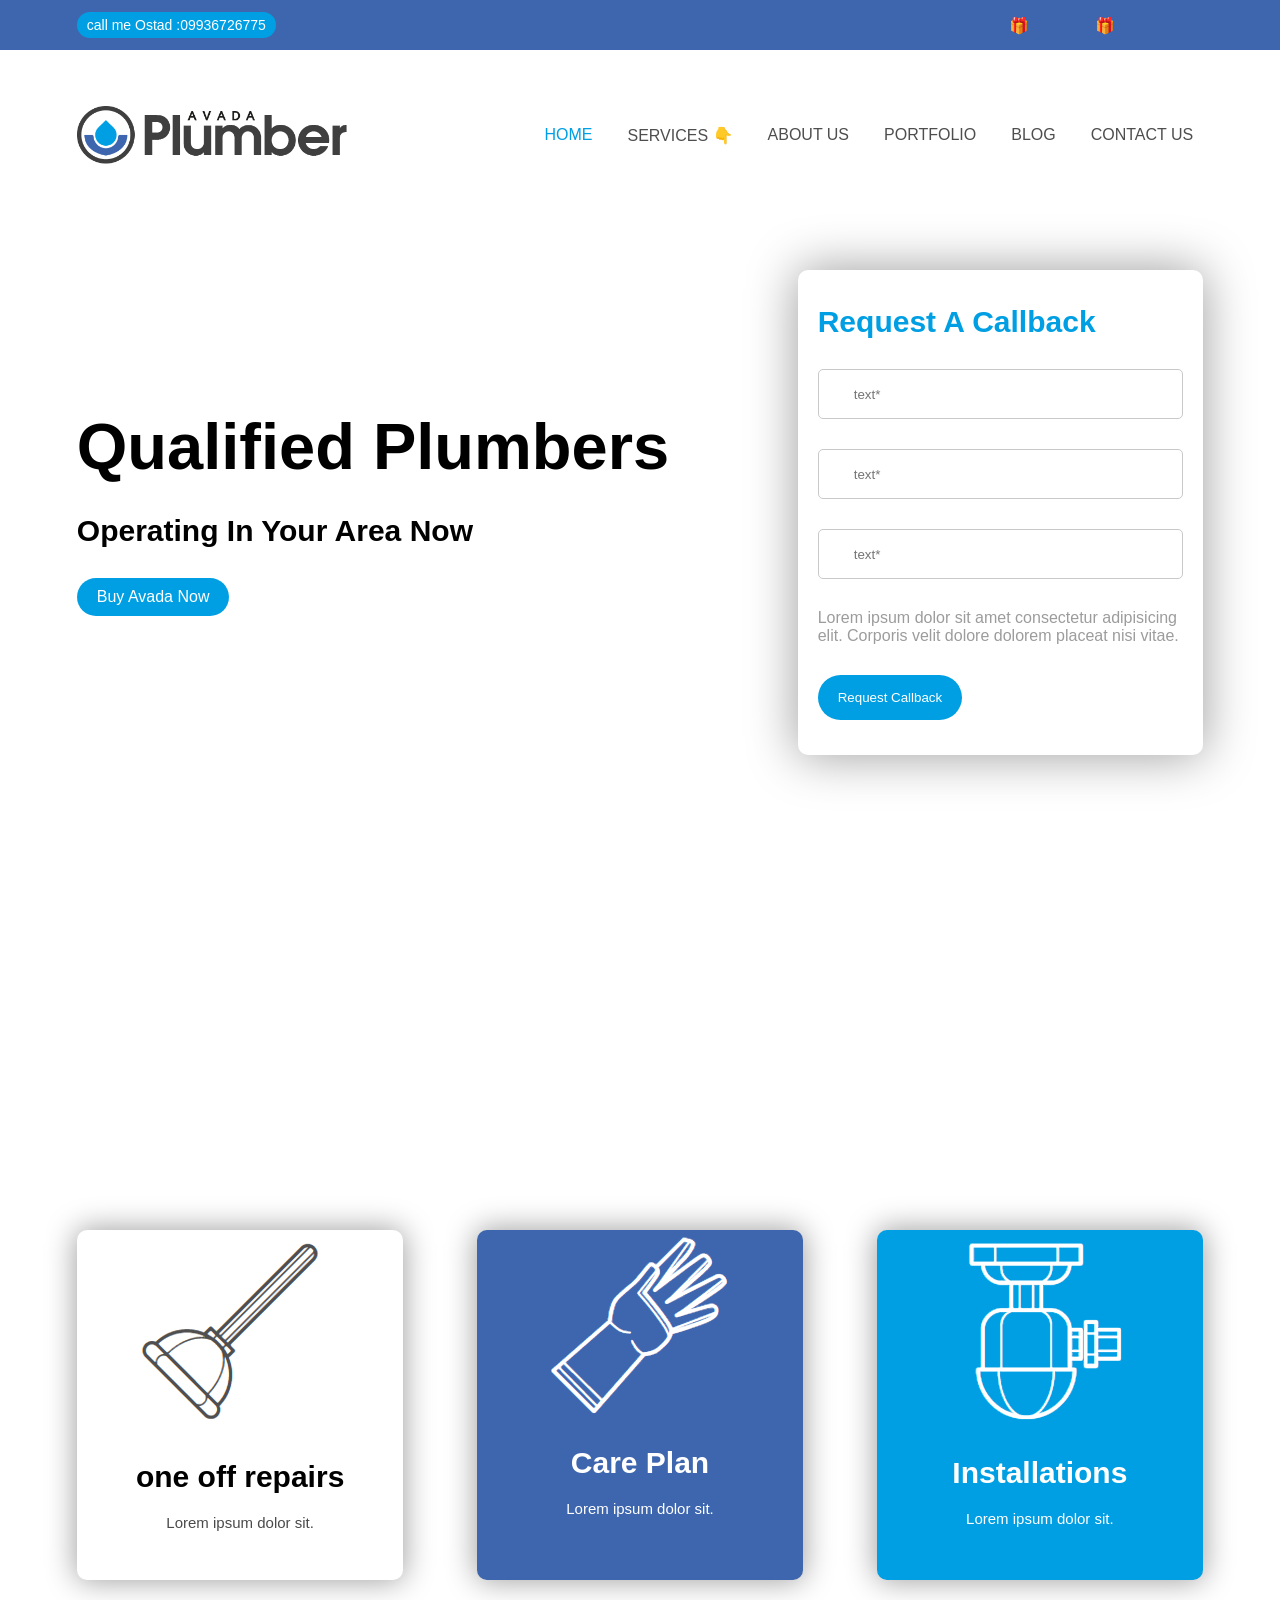
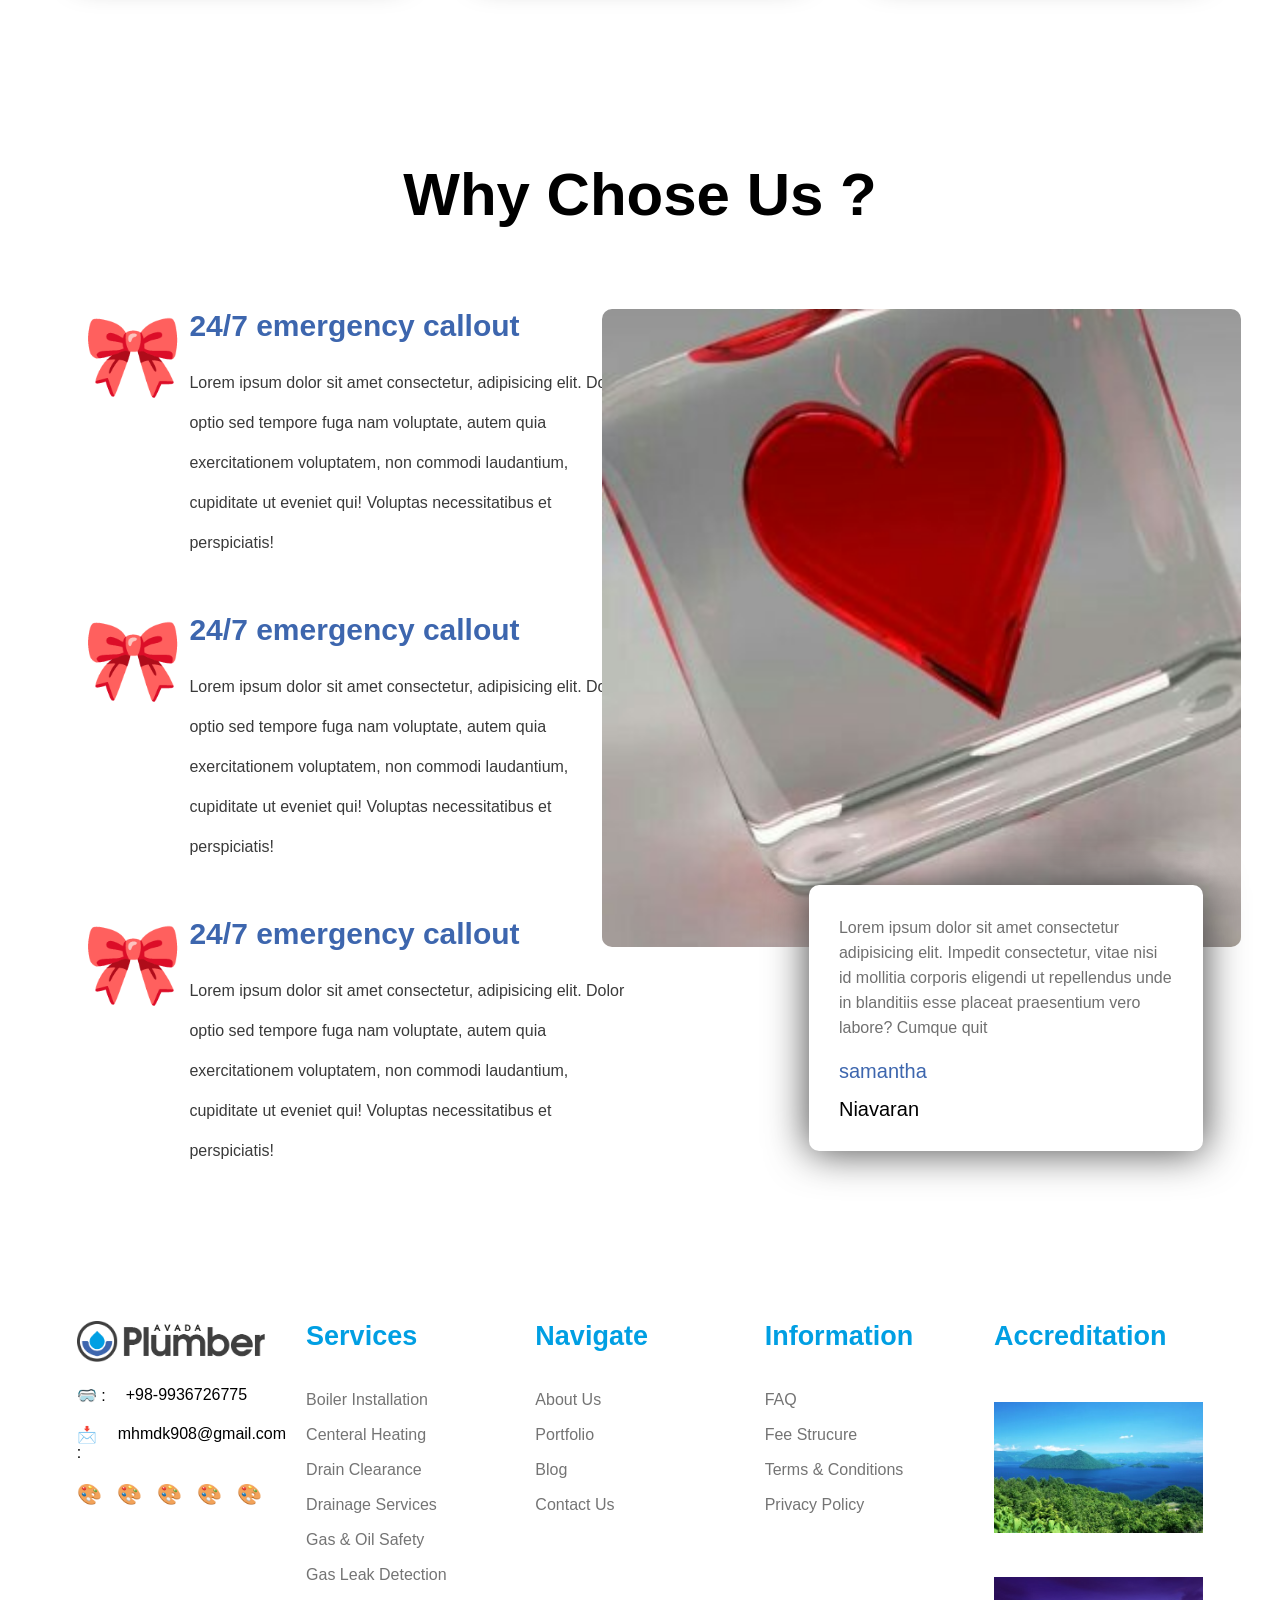
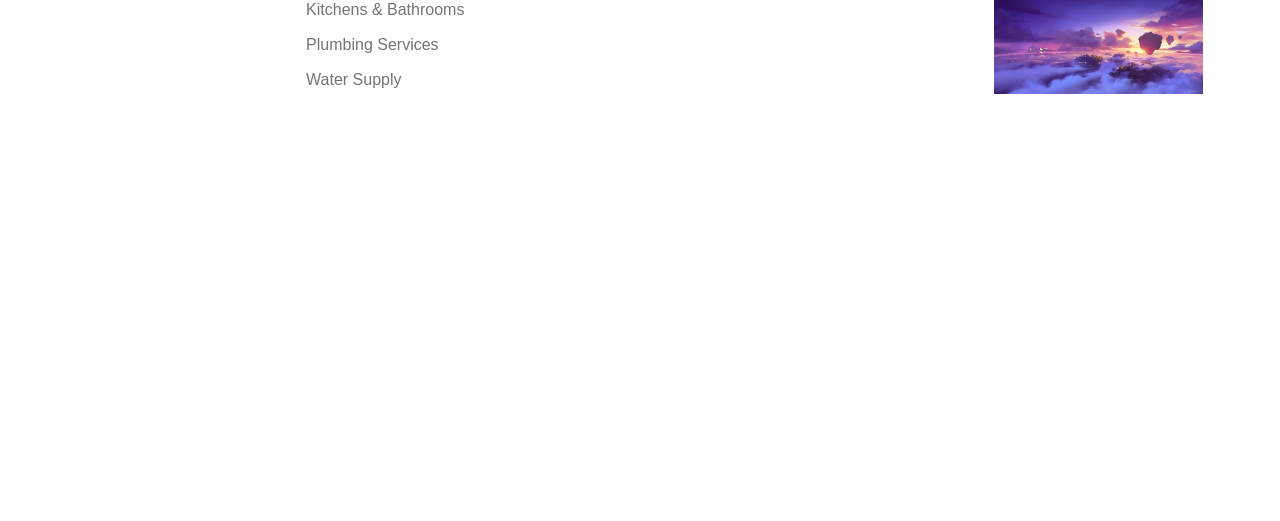
==== index.html @ bf87d418 "Rename index3-project.html to index.html" ====
<!DOCTYPE html>
<html lang="en">

<head>
    <meta charset="UTF-8">
    <meta name="viewport" content="width=device-width, initial-scale=1.0">
    <title>Document</title>
    <link rel="stylesheet" href="public.css">
    <link rel="stylesheet" href="master.css">
</head>

<body>
    <div class="row head_top">
        <div><a href=""> call me Ostad :09936726775</a></div>
        <div>
            <a href="">
                <span>🎁</span>
                <span>gift</span>
            </a>
            <a href="">
                <span>🎁</span>
                <span>khodam</span>
            </a>
        </div>
    </div>
    <section class="head_bottom">
        <header class="row">
            <figure>
                <img src="assets/img/avada-plumber@2x.png" alt="">
            </figure>
            <nav>
                <ul>
                    <li><a href="">home</a></li>
                    <li><a href="">services 👇</a>
                        <ul>
                            <li><a href="">boiler installation</a></li>
                            <li><a href="">canteral heating</a></li>
                            <li><a href="">drain clearance</a></li>
                            <li><a href="">drainage services</a></li>
                            <li><a href="">gas & oil safety</a></li>
                            <li><a href="">gas leak detection</a></li>
                            <li><a href="">kitchens & bathrooms</a></li>
                            <li><a href="">plumbing services</a></li>
                            <li><a href="">water supply</a></li>
                        </ul>
                    </li>
                    <li><a href="">about us</a></li>
                    <li><a href="">portfolio</a></li>
                    <li><a href="">blog</a></li>
                    <li><a href="">contact us</a></li>
                </ul>
            </nav>
        </header>
        <div class="row">
            <div>
                <h1>qualified plumbers</h1>
                <h3>operating in your area now </h3>
                <a href="">buy avada now</a>
            </div>
            <div>
                <form action="">
                    <h5>request a callback</h5>
                    <input type="text" placeholder="text*">
                    <input type="text" placeholder="text*">
                    <input type="text" placeholder="text*">
                    <p>Lorem ipsum dolor sit amet consectetur adipisicing elit. Corporis velit dolore dolorem placeat
                        nisi vitae.</p>
                    <button>request callback</button>
                </form>
            </div>
        </div>
    </section>
    <section class="row services">
        <figure>
            <img src="assets/img/img1.png" alt="">
            <h4>one off repairs</h4>
            <figcaption>Lorem ipsum dolor sit.</figcaption>
        </figure>
        <figure>
            <img src="assets/img/img2.png" alt="">
            <h4>care plan</h4>
            <figcaption>Lorem ipsum dolor sit.</figcaption>
        </figure>
        <figure>
            <img src="assets/img/img3.png" alt="">
            <h4>installations</h4>
            <figcaption>Lorem ipsum dolor sit.</figcaption>
        </figure>
    </section>
    <div class="row_h">
        <h3> why chose us ?</h3>
    </div>
    <section class="row miss_box">
        <div>
            <div class="simpleArt">
                <div>
                    🎀
                </div>
                <div>
                    <h3>24/7 emergency callout</h3>
                    <p>Lorem ipsum dolor sit amet consectetur, adipisicing elit. Dolor optio sed tempore fuga nam
                        voluptate, autem quia exercitationem voluptatem, non commodi laudantium, cupiditate ut eveniet
                        qui! Voluptas necessitatibus et perspiciatis!</p>
                </div>
            </div>
            <div class="simpleArt">
                <div>
                    🎀
                </div>
                <div>
                    <h3>24/7 emergency callout</h3>
                    <p>Lorem ipsum dolor sit amet consectetur, adipisicing elit. Dolor optio sed tempore fuga nam
                        voluptate, autem quia exercitationem voluptatem, non commodi laudantium, cupiditate ut eveniet
                        qui! Voluptas necessitatibus et perspiciatis!</p>
                </div>
            </div>
            <div class="simpleArt">
                <div>
                    🎀
                </div>
                <div>
                    <h3>24/7 emergency callout</h3>
                    <p>Lorem ipsum dolor sit amet consectetur, adipisicing elit. Dolor optio sed tempore fuga nam
                        voluptate, autem quia exercitationem voluptatem, non commodi laudantium, cupiditate ut eveniet
                        qui! Voluptas necessitatibus et perspiciatis!</p>
                </div>
            </div>
        </div>
        <figure>
            <img src="assets/img/aa.jpg" alt="">
            <figcaption>
                <p>Lorem ipsum dolor sit amet consectetur adipisicing elit. Impedit consectetur, vitae nisi id mollitia
                    corporis eligendi ut repellendus unde in blanditiis esse placeat praesentium vero labore? Cumque
                    quit </p>
                <span>samantha</span>
                <span>niavaran</span>
            </figcaption>
        </figure>

    </section>
    <footer class="row footer">
        <div class="row">
            <div>
                <img src="assets/img/avada-plumber@2x.png" alt="">
                <div>
                    <span>🥽 :</span>
                    <span>+98-9936726775</span>
                </div>
                <div>
                    <span>📩 :</span>
                    <span>mhmdk908@gmail.com</span>
                </div>
                <ul>
                    <li><a href="">🎨</a></li>
                    <li><a href="">🎨</a></li>
                    <li><a href="">🎨</a></li>
                    <li><a href="">🎨</a></li>
                    <li><a href="">🎨</a></li>
                </ul>
            </div>
            <div>
                <h4>services</h4>
                <ul>
                    <li><a href="">boiler installation</a></li>
                    <li><a href="">centeral heating</a></li>
                    <li><a href="">drain clearance</a></li>
                    <li><a href="">drainage services</a></li>
                    <li><a href="">gas & oil safety</a></li>
                    <li><a href="">gas leak detection</a></li>
                    <li><a href="">kitchens & bathrooms</a></li>
                    <li><a href="">plumbing services</a></li>
                    <li><a href="">water supply</a></li>
                </ul>
            </div>
            <div>
                <h4>navigate</h4>
                <ul>
                    <li><a href="">about us</a></li>
                    <li><a href="">portfolio</a></li>
                    <li><a href="">blog</a></li>
                    <li><a href="">contact us</a></li>
                </ul>
            </div>
            <div>
                <h4>information</h4>
                <ul>
                    <li><a href="">FAQ</a></li>
                    <li><a href="">fee strucure</a></li>
                    <li><a href="">terms & conditions</a></li>
                    <li><a href="">privacy policy</a></li>
                </ul>
            </div>
            <div>
                <h4>accreditation</h4>
                <img src="assets/img/ii.jpg" alt="">
                <img src="assets/img/wallpaper2.jpg" alt="">
            </div>
        </div>
        <div></div>
    </footer>
</body>

</html>
---- public.css ----
*, *::after, *::before{
    margin: 0;
    padding: 0;
    box-sizing: border-box;
}
body{
    font-size: 100%;
    font-family: Arial, "Helvetica Neue", Helvetica, sans-serif;
}
.row{
    display: flex;
    width: 100%;
    flex-wrap: wrap;
}
a{
    text-decoration: none;
    color: inherit;
    &:visited{
        color: inherit;
    }
}
li{
    list-style-type: none;
}
---- master.css ----
:root {
    --darkblue: rgb(61, 102, 174);
    --lightBlue: rgb(0, 159, 227);
}

.head_top {
    height: 50px;
    background-color: var(--darkblue);
    padding: 0 6%;
    justify-content: space-between;

    >div {
        width: 250px;
        height: 100%;
        /* border: 1px solid red; */
        display: flex;
        align-items: center;

        &:first-of-type {
            >a {
                color: white;
                background-color: var(--lightBlue);
                padding: 5px 10px;
                border-radius: 50px;
                font-size: 14px;
                transition: .4s;

                &:hover {
                    background-color: transparent;
                }

            }
        }

        &:last-of-type {
            justify-content: end;
            gap: 5px;

            >a {
                /* background-color: orange; */
                color: white;
                font-size: 16px;
                text-transform: capitalize;

                &:hover {
                    >span {
                        &:nth-of-type(2) {
                            opacity: 1;
                        }
                    }
                }

                >span {
                    margin: 8px;

                    &:nth-of-type(2) {
                        opacity: 0;
                        transition: .4s;
                    }
                }
            }
        }

    }
}

.head_bottom {
    width: 100%;
    min-height: 120vh;
    background-image: url(homepage-hero-background-scaled.jpg);
    background-size: cover;
    /* border: 2px solid red; */
    padding: 0 6%;
    >* {
        border: 0px solid red;


    }

    >header {
        height: 170px;
        /* padding: 50px 0; */

        >* {
            border: 0px solid black;

        }

        >figure {
            width: 30%;
            display: flex;
            align-items: center;

            >img {
                width: 80%;

            }
        }

        >nav {
            width: 70%;
            /* background-color: yellow; */

            >ul {
                width: 100%;
                height: 100%;
                display: flex;
                justify-content: end;
                /* align-items: center; */
                gap: 15px;
                

                >li {
                    position: relative;
                    /* border: 1px solid black; */
                    display: flex;
                    align-items: center;
                    

                    &:first-of-type {
                        >a {
                            color: var(--lightBlue);
                        }
                    }

                    >a {
                        /* background-color: red; */
                        font-size: 16px;
                        text-transform: uppercase;
                        color: rgb(78, 78, 78);
                        padding: 15px 10px;

                        &:hover {
                            color: var(--lightBlue);
                        }
                    }

                    /* /////sub menu ///// */

                    &:hover {
                        >ul {
                            display: block;
                            opacity: 1;
                            visibility: visible;
                            left: 0;
                        }
                    }

                    >ul {
                        width: 200%;
                        padding: 15px;
                        background-color: white;
                        position: absolute;
                        top: 120px;
                        left: -220px;
                        /* display: none; */
                        /* border: 1px solid black; */
                        opacity: 0;
                        transition: 0.8s;
                        visibility: hidden;
                        >li {
                            /* border: 1px  solid black; */
                            width: 100%;
                            margin: 10px;
                            border-bottom: 1px solid rgb(165, 165, 165);                           
                            &:nth-last-of-type{
                                border-bottom: none;
                            }

                            >a {
                                font-size: 20px;
                                line-height: 35px;
                                text-transform: capitalize;
                                /* border: .5px solid black; */

                            }
                        }
                    }
                }
            }
        }
    }

    >div {
        >div {
            min-height: 300px;
            /* border: 1px solid black; */
            display: flex;
            flex-wrap: wrap;
            align-content: center;
            padding: 50px 0;

            &:first-of-type {
                width: 60%;

                /* background-color: aqua; */
                >* {
                    width: 100%;
                }

                >h1 {
                    font-size: 65px;
                    text-transform: capitalize;
                }

                >h3 {
                    font-size: 30px;
                    text-transform: capitalize;
                    margin: 30px 0;
                }

                >a {
                    background-color: var(--lightBlue);
                    color: white;
                    text-transform: capitalize;
                    padding: 10px 20px;
                    border-radius: 50px;
                    width: fit-content;
                }

            }

            &:last-of-type {
                width: 40%;
                /* background-color: blueviolet; */
                justify-content: flex-end;

                >form {
                    background-color: white;
                    width: 90%;
                    /* height: 400px; */
                    border-radius: 10px;
                    box-shadow: 0 0 50px 1px rgb(158, 158, 158);
                    padding: 20px;

                    >* {
                        margin: 15px 0;
                    }

                    >h5 {
                        color: var(--lightBlue);
                        font-size: 30px;
                        text-transform: capitalize;

                    }

                    >input {
                        width: 100%;
                        border-radius: 3px;
                        height: 50px;
                        padding-left: 15px;
                        border: 1px solid rgb(201, 201, 201);
                        border-radius: 5px;
                        outline: none;

                        &::placeholder {
                            padding-left: 20px;
                        }
                    }

                    >p {
                        color: rgb(156, 156, 156);
                    }

                    >button {
                        width: fit-content;
                        padding: 15px 20px;
                        background-color: var(--lightBlue);
                        color: white;
                        text-transform: capitalize;
                        border: none;
                        border-radius: 50px;
                    }

                }
            }
        }
    }
}

.services {
    padding: 100px 6%;
    justify-content: space-between;

    >figure {

        width: 29%;
        height: 350px;
        border-radius: 10px;
        box-shadow: 0 0 30px 1px rgb(158, 158, 158);

        >img {
            display: block;
            margin: auto;
        }

        >h4,
        >figcaption {
            text-align: center;
            width: 100%;
        }

        >h4 {
            font-size: 30px;
            margin: 20px 0;
        }

        >figcaption {
            font-size: 15px;
            color: rgb(75, 74, 74);
        }

        &:nth-of-type(2) {
            background-color: var(--darkblue);
            color: white;

            >h4 {
                text-transform: capitalize;
            }

            >figcaption {
                color: white;

            }
        }

        &:nth-of-type(3) {
            background-color:var(--lightBlue);
            color: white;

            >h4 {
                text-transform: capitalize;
            }

            >figcaption {
                color: white;

            }
        }
    }
}

.row_h {
    >h3 {
        padding: 0 6%;
        font-size: 60px;
        display: flex;
        justify-content: center;
        align-items: center;
        font-family: Arial, "Helvetica Neue", Helvetica, sans-serif;
        text-transform: capitalize;
        margin: 80px 0;
    }

}

.miss_box {
    width: 100%;
    padding: 0 6%;
    min-height: 100px;
    /* border: 1px solid red; */
    >div{
        width: 50%;
        min-height: 200px;
        /* border: 1px solid black; */

        &:nth-of-type(1){
            >.simpleArt{
                margin-bottom: 50px;
                display: flex;
                width: 100%;
                /* border: 2px solid yellow; */
                min-height: 100px;
                >div{
                    &:first-of-type{
                        width: 20%;
                        display: flex;
                        justify-content: center;
                        font-size: 80px;

                    }
                    &:last-of-type{
                        width: 80%;
                        >h3{
                            color: var(--darkblue);
                            margin-bottom: 20px;
                            font-size: 30px;
                        }
                        >p{
                            color: rgb(58, 58, 58);
                            line-height: 40px;
                        }
                    }
                }
            }
        }
    }
    >figure{
        width: 50%;
        /* background-color: red; */
        display: flex;
        justify-content: center;
        position: relative;
        >img{
            border-radius: 10px;
            height: 70%;

        }
        >figcaption{
            width: 70%;
            min-height: 100px;
            border-radius: 10px;
            box-shadow: 0 0 40px 1px rgb(73, 73, 73) ;
            position: absolute;
            bottom: 70px;
            right: 0;
            background-color: white;
            background-size: cover;
            padding: 30px;
            >P{
                color: rgb(112, 112, 112);
                line-height: 25px;
                margin-bottom:20px; 
                
            }
            >span{
                display: block;
                width: 100%;
                &:nth-of-type(1){
                    color: var(--darkblue);
                    font-size: 20px;
                    margin:15px 0;
                }
                &:nth-of-type(2){
                    font-size: 20px;
                    text-transform: capitalize;
                }
            }
        }
    }
}
.footer{
    width: 100%;
    min-height: 100vh;
    /* border: 2px solid black; */

    >div{
        /* border: 1px solid red; */
        gap: 20px;
        &:first-of-type{
            padding: 100px 6%;
            >div{
                width: 1%;
                flex-grow: 1;
                min-height: 100px;
                /* border: 2px solid yellowgreen; */
                &:nth-of-type(1){
                    >img{
                        width: 90%;
                    }
                    >div{
                        display: flex;
                        margin: 20px 0;
                        gap: 20px;

                    }
                    >ul{
                        display: flex;
                        font-size: 20px;
                        gap: 15px;
                    }
                }
                &:nth-of-type(2),
                &:nth-of-type(3),
                &:nth-of-type(4), 
                &:nth-of-type(5){
                    >h4{
                        color: var(--lightBlue);
                        font-size: 27px;
                        margin-bottom: 30px;
                        font-family: Arial, "Helvetica Neue", Helvetica, sans-serif;
                        text-transform: capitalize;
                    }
                    >ul{
                        >li{
                            line-height: 35px;
                            >a{
                                color: rgb(116, 116, 116);
                                text-transform: capitalize;
                                font-family: Arial, "Helvetica Neue", Helvetica, sans-serif;
                            }
                        }
                    }
                    >img{
                        width: 100%;
                        margin: 20px 0;
                    }
                }
            }
        }
        &:last-of-type{

        }


    }
}
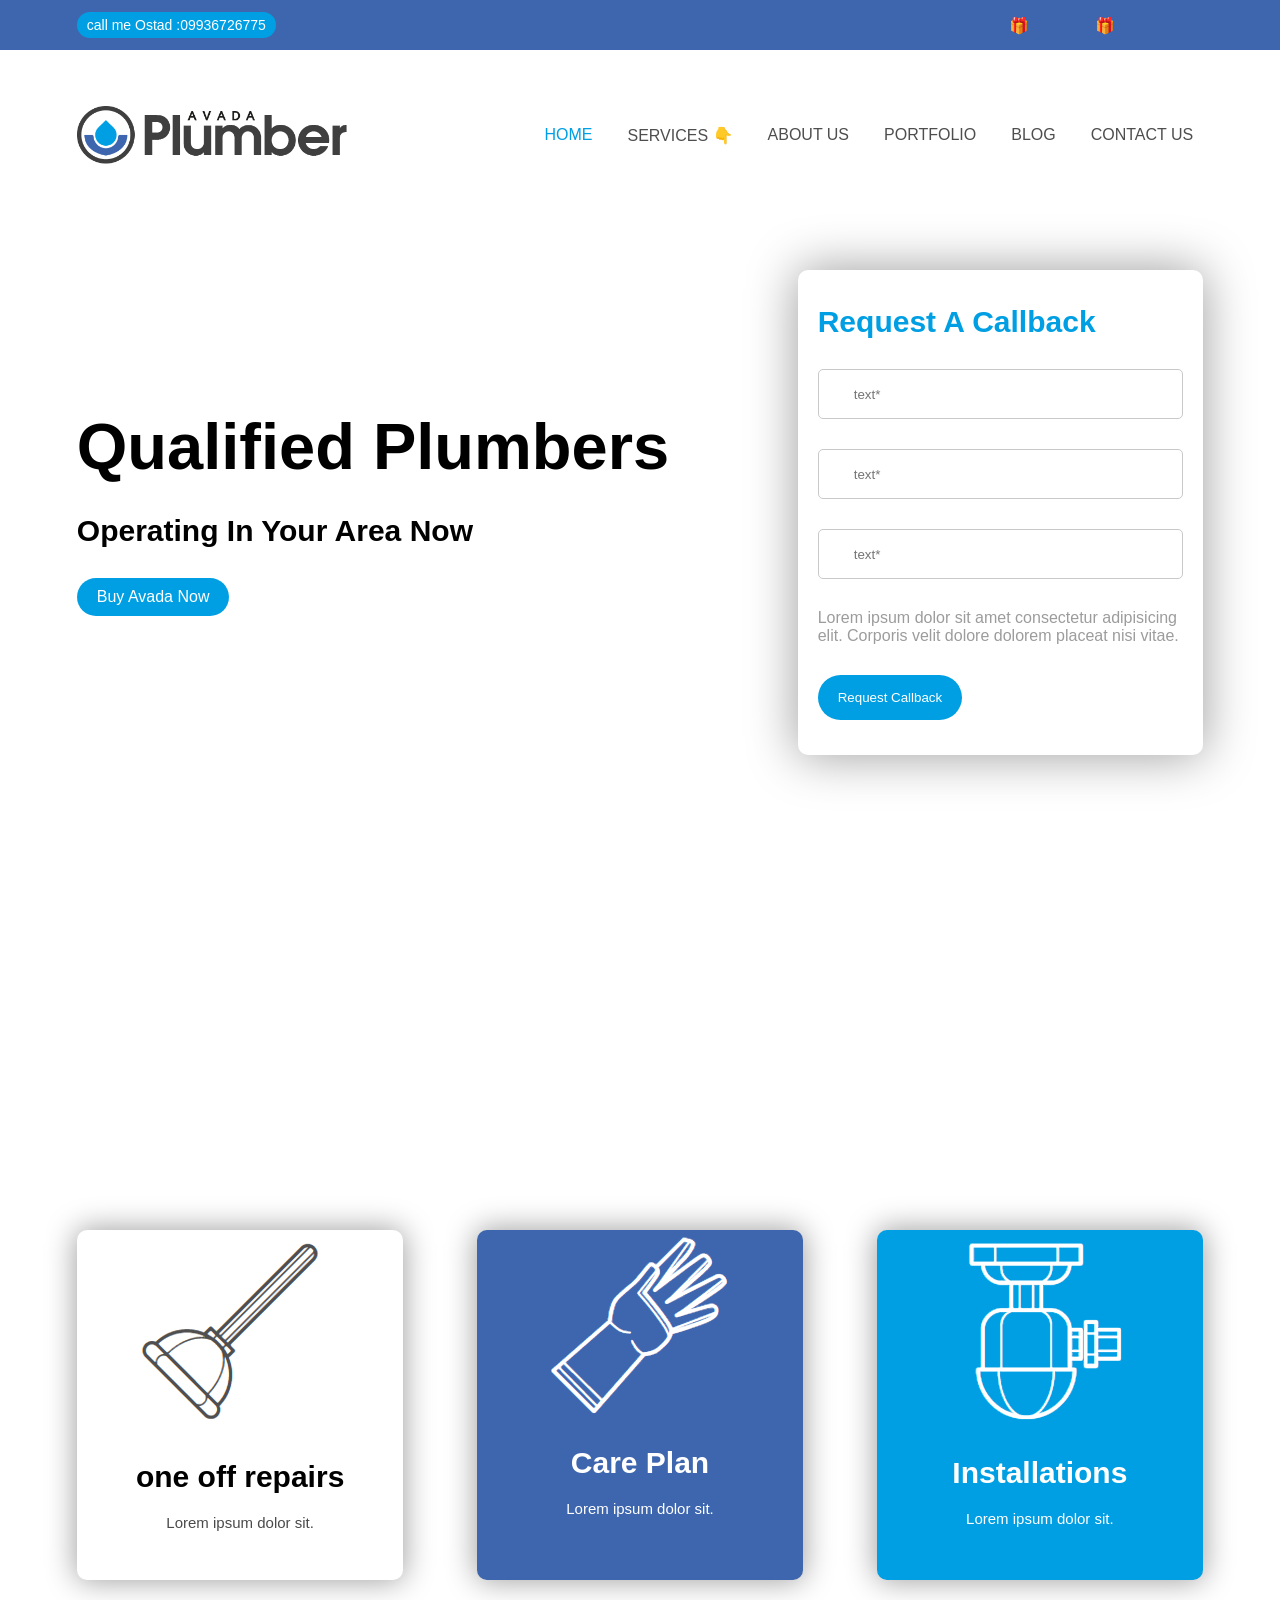
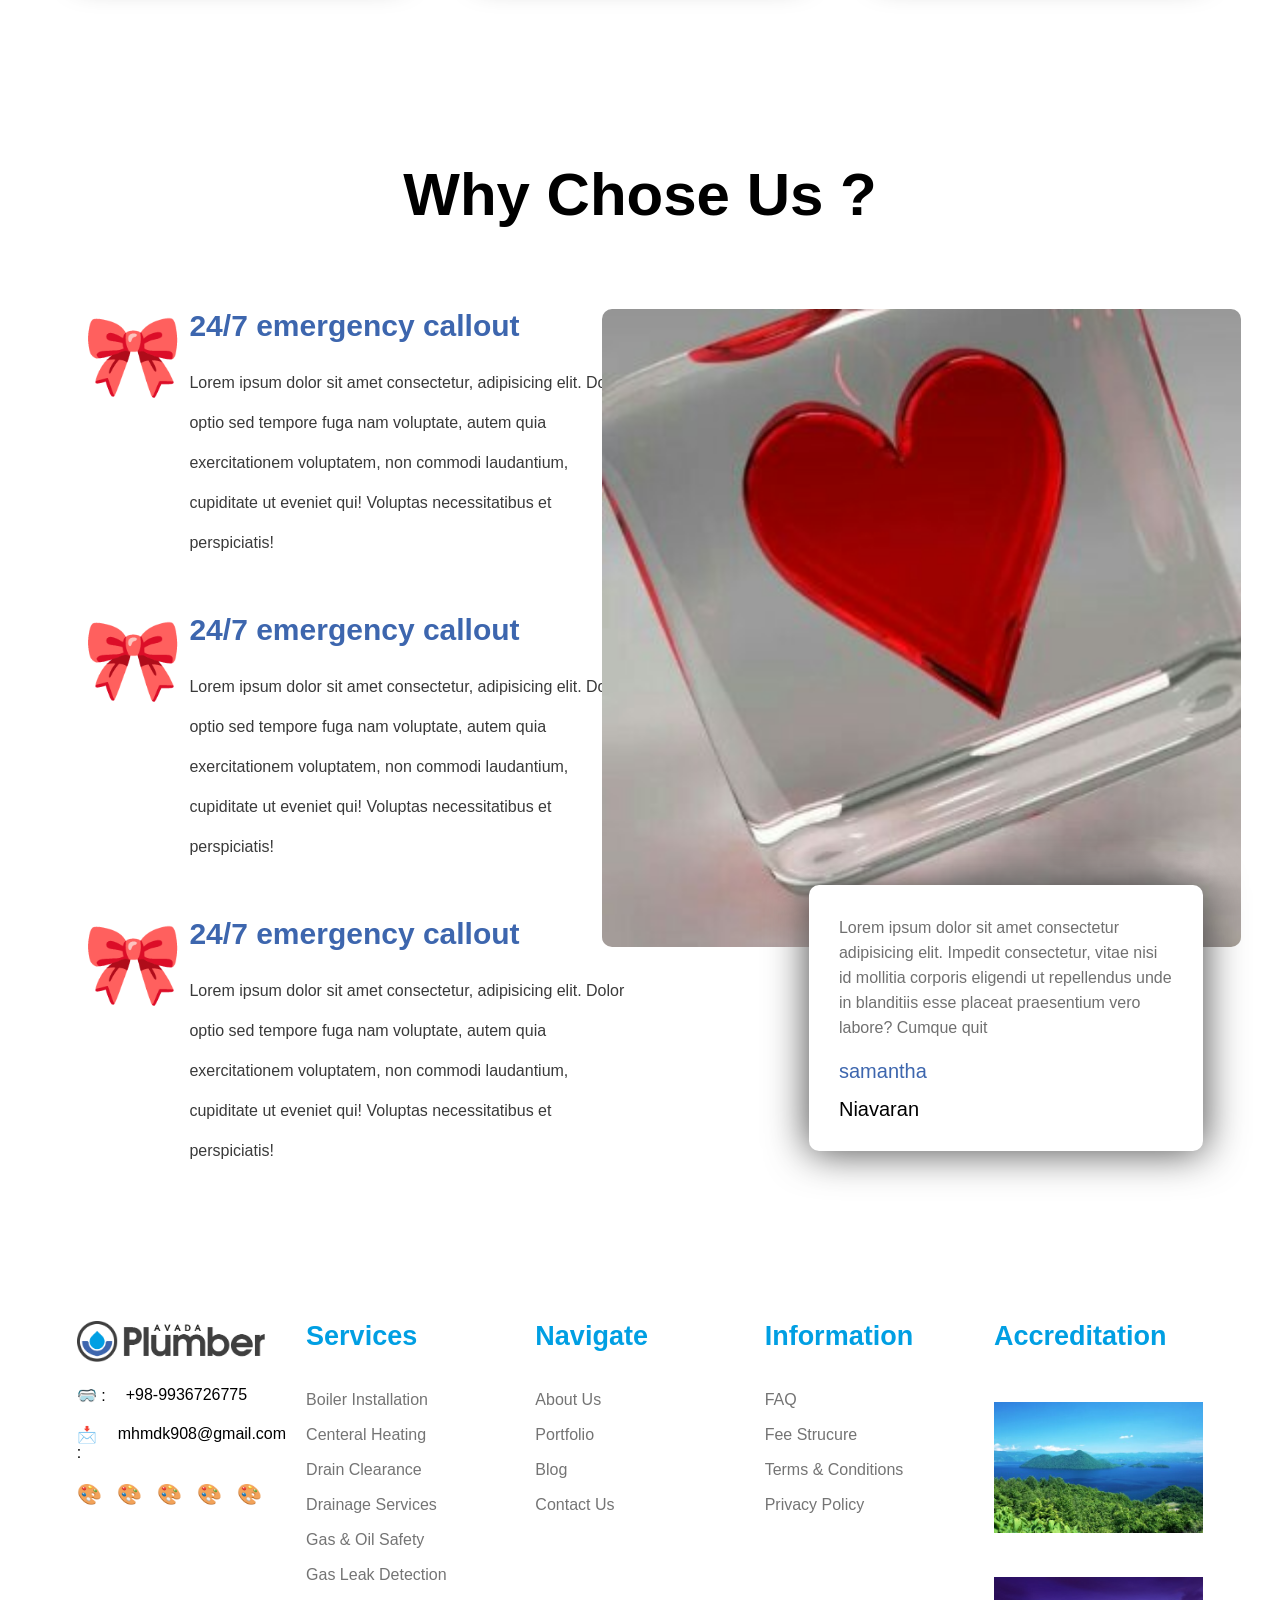
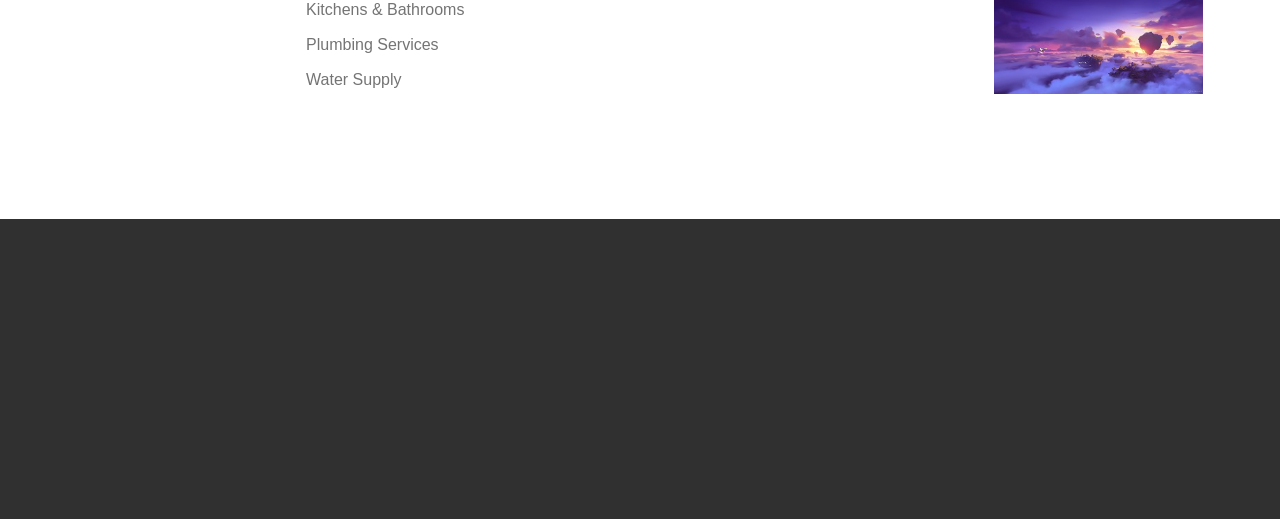
==== commit 3708fb8a: "Add files via upload" ====
--- a/index.html
+++ b/index.html
@@ -196,8 +196,14 @@
                 <img src="assets/img/wallpaper2.jpg" alt="">
             </div>
         </div>
-        <div></div>
+        <div class="row footer_bottom">
+            <figure>
+                <img src="assets/img/IMG-20260611-WA0000.jpg" alt="">
+                <figcaption>mohammad kabiri</figcaption>
+                <h6>phone : +98-9936726775</h6>
+            </figure>
+        </div>
     </footer>
 </body>
 
-</html>
+</html>
--- a/master.css
+++ b/master.css
@@ -71,6 +71,7 @@
     background-size: cover;
     /* border: 2px solid red; */
     padding: 0 6%;
+
     >* {
         border: 0px solid red;
 
@@ -108,14 +109,14 @@
                 justify-content: end;
                 /* align-items: center; */
                 gap: 15px;
-                
+
 
                 >li {
                     position: relative;
                     /* border: 1px solid black; */
                     display: flex;
                     align-items: center;
-                    
+
 
                     &:first-of-type {
                         >a {
@@ -158,12 +159,14 @@
                         opacity: 0;
                         transition: 0.8s;
                         visibility: hidden;
+
                         >li {
                             /* border: 1px  solid black; */
                             width: 100%;
                             margin: 10px;
-                            border-bottom: 1px solid rgb(165, 165, 165);                           
-                            &:nth-last-of-type{
+                            border-bottom: 1px solid rgb(165, 165, 165);
+
+                            &:nth-last-of-type {
                                 border-bottom: none;
                             }
 
@@ -325,7 +328,7 @@
         }
 
         &:nth-of-type(3) {
-            background-color:var(--lightBlue);
+            background-color: var(--lightBlue);
             color: white;
 
             >h4 {
@@ -358,35 +361,40 @@
     width: 100%;
     padding: 0 6%;
     min-height: 100px;
+
     /* border: 1px solid red; */
-    >div{
+    >div {
         width: 50%;
         min-height: 200px;
         /* border: 1px solid black; */
 
-        &:nth-of-type(1){
-            >.simpleArt{
+        &:nth-of-type(1) {
+            >.simpleArt {
                 margin-bottom: 50px;
                 display: flex;
                 width: 100%;
                 /* border: 2px solid yellow; */
                 min-height: 100px;
-                >div{
-                    &:first-of-type{
+
+                >div {
+                    &:first-of-type {
                         width: 20%;
                         display: flex;
                         justify-content: center;
                         font-size: 80px;
 
                     }
-                    &:last-of-type{
+
+                    &:last-of-type {
                         width: 80%;
-                        >h3{
+
+                        >h3 {
                             color: var(--darkblue);
                             margin-bottom: 20px;
                             font-size: 30px;
                         }
-                        >p{
+
+                        >p {
                             color: rgb(58, 58, 58);
                             line-height: 40px;
                         }
@@ -395,43 +403,50 @@
             }
         }
     }
-    >figure{
+
+    >figure {
         width: 50%;
         /* background-color: red; */
         display: flex;
         justify-content: center;
         position: relative;
-        >img{
+
+        >img {
             border-radius: 10px;
             height: 70%;
 
         }
-        >figcaption{
+
+        >figcaption {
             width: 70%;
             min-height: 100px;
             border-radius: 10px;
-            box-shadow: 0 0 40px 1px rgb(73, 73, 73) ;
+            box-shadow: 0 0 40px 1px rgb(73, 73, 73);
             position: absolute;
             bottom: 70px;
             right: 0;
             background-color: white;
             background-size: cover;
             padding: 30px;
-            >P{
+
+            >P {
                 color: rgb(112, 112, 112);
                 line-height: 25px;
-                margin-bottom:20px; 
-                
-            }
-            >span{
+                margin-bottom: 20px;
+
+            }
+
+            >span {
                 display: block;
                 width: 100%;
-                &:nth-of-type(1){
+
+                &:nth-of-type(1) {
                     color: var(--darkblue);
                     font-size: 20px;
-                    margin:15px 0;
-                }
-                &:nth-of-type(2){
+                    margin: 15px 0;
+                }
+
+                &:nth-of-type(2) {
                     font-size: 20px;
                     text-transform: capitalize;
                 }
@@ -439,69 +454,143 @@
         }
     }
 }
-.footer{
+
+.footer {
     width: 100%;
     min-height: 100vh;
     /* border: 2px solid black; */
 
-    >div{
+    >div {
         /* border: 1px solid red; */
         gap: 20px;
-        &:first-of-type{
+
+        &:first-of-type {
             padding: 100px 6%;
-            >div{
+
+            >div {
                 width: 1%;
                 flex-grow: 1;
                 min-height: 100px;
+
                 /* border: 2px solid yellowgreen; */
-                &:nth-of-type(1){
-                    >img{
+                &:nth-of-type(1) {
+                    >img {
                         width: 90%;
                     }
-                    >div{
+
+                    >div {
                         display: flex;
                         margin: 20px 0;
                         gap: 20px;
 
                     }
-                    >ul{
+
+                    >ul {
                         display: flex;
                         font-size: 20px;
                         gap: 15px;
                     }
                 }
+
                 &:nth-of-type(2),
                 &:nth-of-type(3),
-                &:nth-of-type(4), 
-                &:nth-of-type(5){
-                    >h4{
+                &:nth-of-type(4),
+                &:nth-of-type(5) {
+                    >h4 {
                         color: var(--lightBlue);
                         font-size: 27px;
                         margin-bottom: 30px;
                         font-family: Arial, "Helvetica Neue", Helvetica, sans-serif;
                         text-transform: capitalize;
                     }
-                    >ul{
-                        >li{
+
+                    >ul {
+                        >li {
                             line-height: 35px;
-                            >a{
+
+                            >a {
                                 color: rgb(116, 116, 116);
                                 text-transform: capitalize;
                                 font-family: Arial, "Helvetica Neue", Helvetica, sans-serif;
                             }
                         }
                     }
-                    >img{
+
+                    >img {
                         width: 100%;
                         margin: 20px 0;
                     }
                 }
             }
         }
-        &:last-of-type{
-
-        }
-
-
+
+        &:last-of-type {}
+
+
+    }
+}
+
+.footer_bottom {
+    width: 100%;
+    height: 300px;
+    background-color: rgb(48, 48, 48);
+    
+
+    >figure {
+        width: 150px;
+        position: relative;
+
+
+        &:hover {
+            >figcaption{
+                visibility: visible;
+                left: 320px;
+                opacity: 1;
+            }
+            >h6{
+                visibility: visible;
+                left: 350px;
+                opacity: 1;
+            }
+            
+        }
+
+        >figcaption {
+            color: rgb(187, 186, 186);
+            font-size: 18px;
+            position: absolute;
+            bottom: 30px;
+            left: 250px;
+            visibility: hidden;
+            opacity: 0;
+            transition: 1s;
+            text-transform: capitalize;
+
+        }
+
+
+        >img {
+            width: 100%;
+            object-fit: cover;
+            border-radius: 50%;
+            position: absolute;
+            bottom: 50px;
+            left: 200px;
+            opacity: 5;
+            
+            
+        }
+        >h6{
+            color: rgb(187, 186, 186);
+            font-size: 18px;
+            position: absolute;
+            bottom: 70px;
+            left: 240px;
+            visibility: hidden;
+            opacity: 0;
+            transition: 1s;
+            text-transform: capitalize;
+            
+        }
     }
 }
